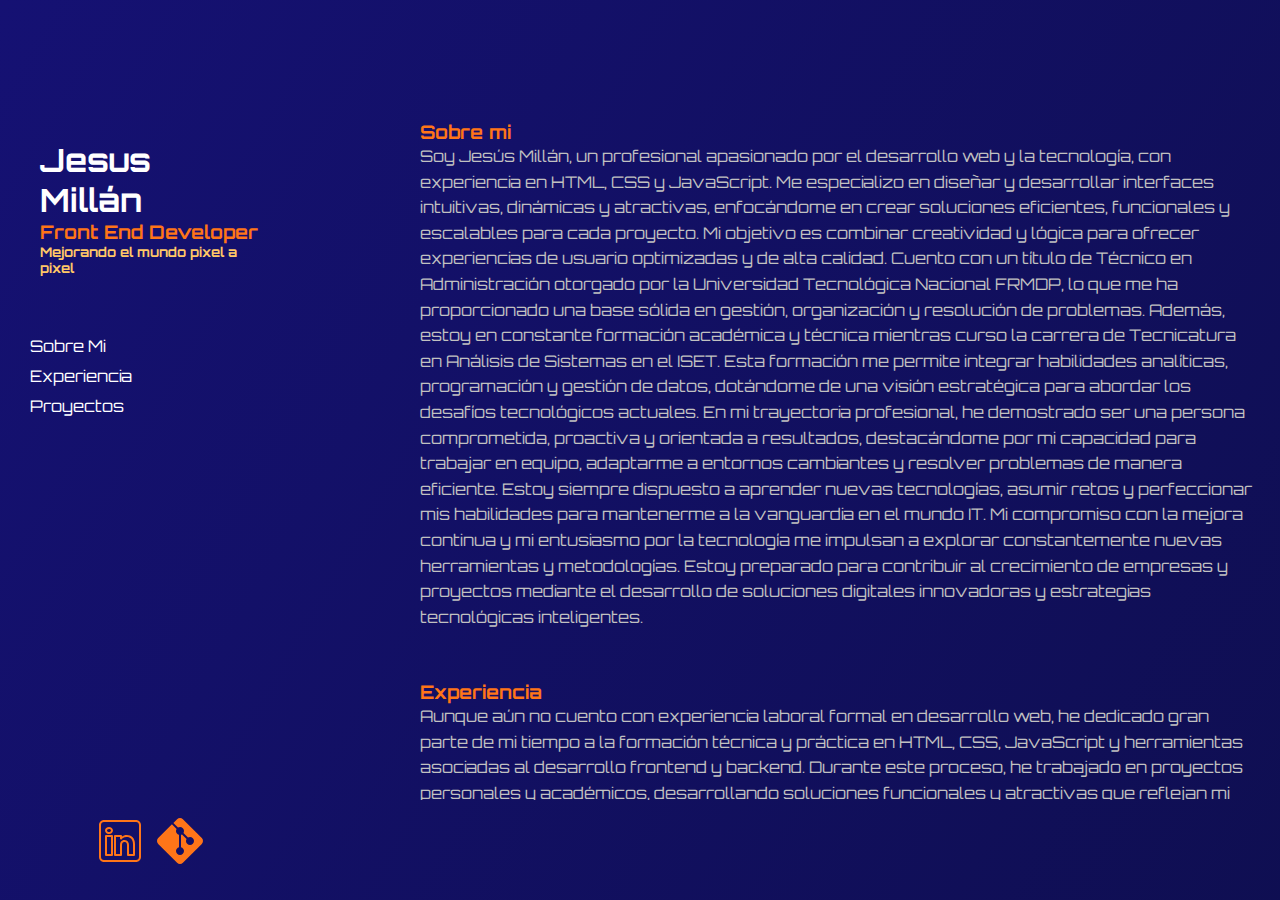
==== index.html @ 1e939d75 "Add files via upload" ====
<!DOCTYPE html>
<html lang="es">
  <head>
    <meta charset="UTF-8" />
    <meta name="viewport" content="width=device-width, initial-scale=1.0" />
    <title>Portafolio</title>
    <link rel="stylesheet" href="estilos/index.css" />
    <link rel="preconnect" href="https://fonts.googleapis.com" />
    <link rel="preconnect" href="https://fonts.gstatic.com" crossorigin />
    <link
      href="https://fonts.googleapis.com/css2?family=Exo+2:ital,wght@0,100..900;1,100..900&family=Poppins:ital,wght@0,100;0,200;0,300;0,400;0,500;0,600;0,700;0,800;0,900;1,100;1,200;1,300;1,400;1,500;1,600;1,700;1,800;1,900&display=swap"
      rel="stylesheet"
    />
    <meta
      name="description"
      content="Portafolio de Jesús Millán, Front End Developer especializado en HTML, CSS y JavaScript."
    />
    <meta name="author" content="Jesús Millán" />
  </head>
  <body>
    <div class="todo">
      <div class="barra">
        <div class="encabezado">
          <h1>Jesus Millán</h1>
          <h3>Front End Developer</h3>
          <h5>Mejorando el mundo pixel a pixel</h5>
        </div>
        <div class="botones">
          <nav>
            <ul>
              <li><a href="#sobremi">Sobre Mi</a></li>
              <li><a href="#experiencia">Experiencia</a></li>
              <li><a href="#proyectos">Proyectos</a></li>
            </ul>
          </nav>
        </div>
        <div class="pieBarra">
          <div class="iconos">
            <a href="https://www.linkedin.com/in/hjesusmillan/">
              <svg
                class="mis-iconos"
                xmlns="http://www.w3.org/2000/svg"
                viewBox="0 0 50 50"
                width="50px"
                height="50px"
              >
                <path
                  d="M 9 4 C 6.2504839 4 4 6.2504839 4 9 L 4 41 C 4 43.749516 6.2504839 46 9 46 L 41 46 C 43.749516 46 46 43.749516 46 41 L 46 9 C 46 6.2504839 43.749516 4 41 4 L 9 4 z M 9 6 L 41 6 C 42.668484 6 44 7.3315161 44 9 L 44 41 C 44 42.668484 42.668484 44 41 44 L 9 44 C 7.3315161 44 6 42.668484 6 41 L 6 9 C 6 7.3315161 7.3315161 6 9 6 z M 14 11.011719 C 12.904779 11.011719 11.919219 11.339079 11.189453 11.953125 C 10.459687 12.567171 10.011719 13.484511 10.011719 14.466797 C 10.011719 16.333977 11.631285 17.789609 13.691406 17.933594 A 0.98809878 0.98809878 0 0 0 13.695312 17.935547 A 0.98809878 0.98809878 0 0 0 14 17.988281 C 16.27301 17.988281 17.988281 16.396083 17.988281 14.466797 A 0.98809878 0.98809878 0 0 0 17.986328 14.414062 C 17.884577 12.513831 16.190443 11.011719 14 11.011719 z M 14 12.988281 C 15.392231 12.988281 15.94197 13.610038 16.001953 14.492188 C 15.989803 15.348434 15.460091 16.011719 14 16.011719 C 12.614594 16.011719 11.988281 15.302225 11.988281 14.466797 C 11.988281 14.049083 12.140703 13.734298 12.460938 13.464844 C 12.78117 13.19539 13.295221 12.988281 14 12.988281 z M 11 19 A 1.0001 1.0001 0 0 0 10 20 L 10 39 A 1.0001 1.0001 0 0 0 11 40 L 17 40 A 1.0001 1.0001 0 0 0 18 39 L 18 33.134766 L 18 20 A 1.0001 1.0001 0 0 0 17 19 L 11 19 z M 20 19 A 1.0001 1.0001 0 0 0 19 20 L 19 39 A 1.0001 1.0001 0 0 0 20 40 L 26 40 A 1.0001 1.0001 0 0 0 27 39 L 27 29 C 27 28.170333 27.226394 27.345035 27.625 26.804688 C 28.023606 26.264339 28.526466 25.940057 29.482422 25.957031 C 30.468166 25.973981 30.989999 26.311669 31.384766 26.841797 C 31.779532 27.371924 32 28.166667 32 29 L 32 39 A 1.0001 1.0001 0 0 0 33 40 L 39 40 A 1.0001 1.0001 0 0 0 40 39 L 40 28.261719 C 40 25.300181 39.122788 22.95433 37.619141 21.367188 C 36.115493 19.780044 34.024172 19 31.8125 19 C 29.710483 19 28.110853 19.704889 27 20.423828 L 27 20 A 1.0001 1.0001 0 0 0 26 19 L 20 19 z M 12 21 L 16 21 L 16 33.134766 L 16 38 L 12 38 L 12 21 z M 21 21 L 25 21 L 25 22.560547 A 1.0001 1.0001 0 0 0 26.798828 23.162109 C 26.798828 23.162109 28.369194 21 31.8125 21 C 33.565828 21 35.069366 21.582581 36.167969 22.742188 C 37.266572 23.901794 38 25.688257 38 28.261719 L 38 38 L 34 38 L 34 29 C 34 27.833333 33.720468 26.627107 32.990234 25.646484 C 32.260001 24.665862 31.031834 23.983076 29.517578 23.957031 C 27.995534 23.930001 26.747519 24.626988 26.015625 25.619141 C 25.283731 26.611293 25 27.829667 25 29 L 25 38 L 21 38 L 21 21 z"
                />
              </svg>
            </a>
            <a href="https://github.com/HJMillan/portfolio">
              <svg
              class="mis-iconos"
                xmlns="http://www.w3.org/2000/svg"
                viewBox="0 0 50 50"
                width="50px"
                height="50px"
              >
                <path
                  d="M 46.792969 22.089844 L 27.910156 3.207031 C 27.109375 2.402344 26.054688 2 25 2 C 23.945313 2 22.890625 2.402344 22.089844 3.207031 L 18.355469 6.941406 L 22.976563 11.5625 C 24.511719 10.660156 26.511719 10.855469 27.828125 12.171875 C 29.144531 13.488281 29.335938 15.488281 28.433594 17.019531 L 32.976563 21.5625 C 34.511719 20.660156 36.511719 20.855469 37.828125 22.171875 C 39.390625 23.734375 39.390625 26.265625 37.828125 27.828125 C 36.265625 29.390625 33.734375 29.390625 32.171875 27.828125 C 30.855469 26.511719 30.660156 24.511719 31.5625 22.976563 L 27.019531 18.433594 C 26.695313 18.625 26.355469 18.765625 26 18.855469 L 26 31.140625 C 27.722656 31.585938 29 33.136719 29 35 C 29 37.210938 27.210938 39 25 39 C 22.789063 39 21 37.210938 21 35 C 21 33.136719 22.277344 31.585938 24 31.140625 L 24 18.855469 C 23.332031 18.683594 22.695313 18.351563 22.171875 17.828125 C 20.855469 16.511719 20.664063 14.511719 21.566406 12.980469 L 16.941406 8.355469 L 3.207031 22.089844 C 1.597656 23.695313 1.597656 26.304688 3.207031 27.910156 L 22.089844 46.792969 C 22.890625 47.597656 23.945313 48 25 48 C 26.054688 48 27.109375 47.597656 27.910156 46.792969 L 46.792969 27.910156 C 48.402344 26.304688 48.402344 23.695313 46.792969 22.089844 Z"
                />
              </svg>
            </a>
          </div>
        </div>
      </div>
      <div class="contenido">
        <section id="sobremi">
          <h3>Sobre mi</h3>
          <p>
            Soy Jesús Millán, un profesional apasionado por el desarrollo web y
            la tecnología, con experiencia en HTML, CSS y JavaScript. Me
            especializo en diseñar y desarrollar interfaces intuitivas,
            dinámicas y atractivas, enfocándome en crear soluciones eficientes,
            funcionales y escalables para cada proyecto. Mi objetivo es combinar
            creatividad y lógica para ofrecer experiencias de usuario
            optimizadas y de alta calidad. Cuento con un título de Técnico en
            Administración otorgado por la Universidad Tecnológica Nacional
            FRMDP, lo que me ha proporcionado una base sólida en gestión,
            organización y resolución de problemas. Además, estoy en constante
            formación académica y técnica mientras curso la carrera de
            Tecnicatura en Análisis de Sistemas en el ISET. Esta formación me
            permite integrar habilidades analíticas, programación y gestión de
            datos, dotándome de una visión estratégica para abordar los desafíos
            tecnológicos actuales. En mi trayectoria profesional, he demostrado
            ser una persona comprometida, proactiva y orientada a resultados,
            destacándome por mi capacidad para trabajar en equipo, adaptarme a
            entornos cambiantes y resolver problemas de manera eficiente. Estoy
            siempre dispuesto a aprender nuevas tecnologías, asumir retos y
            perfeccionar mis habilidades para mantenerme a la vanguardia en el
            mundo IT. Mi compromiso con la mejora continua y mi entusiasmo por
            la tecnología me impulsan a explorar constantemente nuevas
            herramientas y metodologías. Estoy preparado para contribuir al
            crecimiento de empresas y proyectos mediante el desarrollo de
            soluciones digitales innovadoras y estrategias tecnológicas
            inteligentes.
          </p>
        </section>
        <section id="experiencia">
          <h3>Experiencia</h3>
          <p>
            Aunque aún no cuento con experiencia laboral formal en desarrollo
            web, he dedicado gran parte de mi tiempo a la formación técnica y
            práctica en HTML, CSS, JavaScript y herramientas asociadas al
            desarrollo frontend y backend. Durante este proceso, he trabajado en
            proyectos personales y académicos, desarrollando soluciones
            funcionales y atractivas que reflejan mi capacidad para aprender
            rápidamente, adaptarme a nuevas tecnologías y resolver problemas de
            manera eficiente. Mi formación como Técnico en Administración y mi
            actual carrera en Análisis de Sistemas me han permitido adquirir una
            base sólida en organización, análisis de datos y programación,
            combinando habilidades técnicas con una mentalidad estratégica y
            orientada a resultados. Soy una persona autodidacta, proactiva y con
            gran predisposición para aprender. Me apasiona el desarrollo de
            soluciones digitales y estoy comprometido a seguir perfeccionando
            mis habilidades para aplicar mis conocimientos en entornos laborales
            reales, aportando valor a cada proyecto en el que participe.
          </p>
        </section>
        <section id="proyectos">
          <h3>Mis Proyectos</h3>
          <p><a href="calculadora/calc.html">Calculadora</a></p>
        </section>
      </div>
    </div>
    <script src="script/index.js" defer></script>
  </body>
</html>
---- estilos/index.css ----
@import url('https://fonts.googleapis.com/css2?family=Orbitron:wght@400;700&display=swap');

* {
  margin: 0;
  padding: 0;
  box-sizing: border-box;
  font-family: "orbitron", sans-serif;
}
body {
  background: linear-gradient(120deg, #151173, #090c31);
  background-size: 200% 200%;
  animation: gradientBG 6s ease infinite;
  height: 100vh;
}
.todo {
  display: grid;
  grid-template-columns: minmax(250px, 300px) 1fr;
  height: 100vh;
}
h3{
  color: #ff7518;
}
h5{
  color: #ffc866;
}
.barra .encabezado{
  width: 100%;
}
.encabezado {
  color: white;
  margin-top: 100px;
  padding: 20px;
  overflow-y: auto;
}
.barra {
  color: white;
  padding: 20px;
  height: 100vh;
  overflow-y: auto;
  display: flex;
  flex-direction: column;
}
.barra ul {
  list-style: none;
  margin-top: 40px; /* Separación mayor para el nav */
}

.barra ul li {
  margin: 10px 0;
}

.barra ul li a {
  color: white;
  text-decoration: none;
  font-size: 16px;
  padding: 5px 10px;
  border-radius: 5px;
  transition: background-color 0.3s ease, color 0.3s ease;
}

.barra ul li a:hover,
.barra ul li a.active {
  background-color: #ff7518; /* Naranja calabaza */
  color: #fff;
}

/* Contenido */
.contenido {
  padding: 20px;
  margin-top: 100px;
  overflow-y: auto;
  height: calc(100vh - 200px);
  color: white;
  margin-left: 100px;
}

/* Secciones */
.contenido section {
  margin-bottom: 50px;
}

.contenido h2 {
  margin-bottom: 10px;
}

.contenido p {
  line-height: 1.6;
  color: #c1c1c1;
}
html,body {
  overflow: hidden;
}

.barra ul li a:focus {
  outline: 2px solid #a5bfcc;
}
.pieBarra {
  margin-top: auto;
  bottom: 0;
  width: 100%;
  max-width: 300px;

  padding: 10px 0;
  text-align: center;
  left: 0;
}

.pieBarra .iconos {
  display: flex;
  justify-content: center;
  align-items: center;
  gap: 10px;
}

.pieBarra .iconos img {
  width: 30px;
  height: 30px;
  margin: 0 10px;
  box-shadow: 0 4px 6px rgba(0, 0, 0, 0.1);
  transition: transform 0.3s ease;
}
.mis-iconos {
  fill: #ff7518;
}
.barra ul li a {
  position: relative;
  transition: color 0.3s ease;
}

.barra ul li a:hover::after {
  content: "";
  position: absolute;
  left: 0;
  bottom: -2px;
  width: 100%;
  height: 2px;
  background-color: white;
}
.pieBarra .iconos img:hover {
  transform: scale(1.1);
  filter: drop-shadow(0 0 5px #ffffff);
}
.barra ul li a:focus {
  outline: none;
  box-shadow: 0 0 5px #ffffff;
}

@keyframes gradientBG {
  0% {
    background-position: 0% 50%;
  }
  50% {
    background-position: 100% 50%;
  }
  100% {
    background-position: 0% 50%;
  }
}
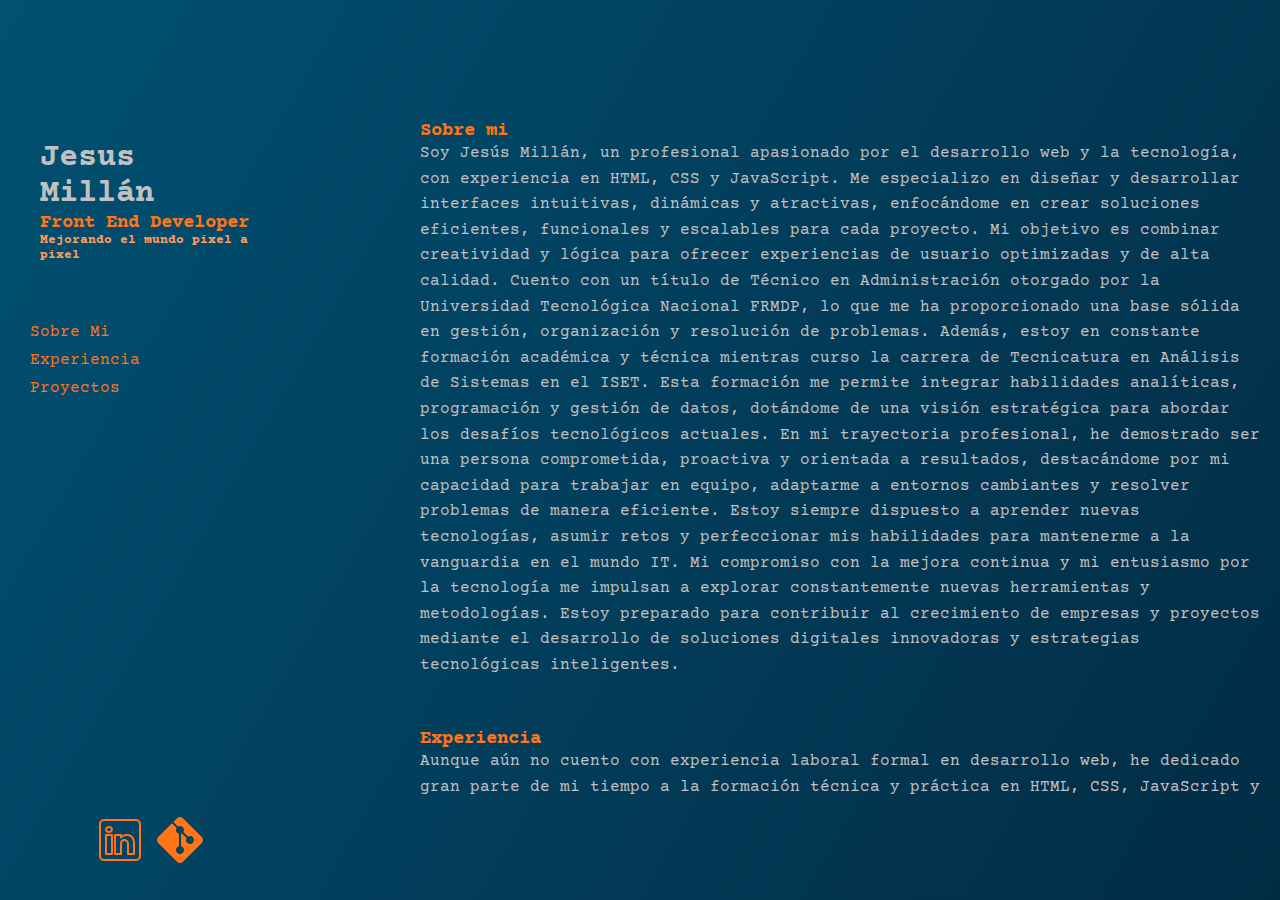
==== commit f230c53e: "Add files via upload" ====
--- a/index.html
+++ b/index.html
@@ -120,7 +120,8 @@
         </section>
         <section id="proyectos">
           <h3>Mis Proyectos</h3>
-          <p><a href="calculadora/calc.html">Calculadora</a></p>
+          <p><a href="calculadora/calc.html" class="enlace">Calculadora</a></p>
+          <p><a href="cronometroFinAnio/crono.html" class="enlace">Cuenta Atras Mi Cumple</a></p>
         </section>
       </div>
     </div>
--- a/estilos/index.css
+++ b/estilos/index.css
@@ -1,13 +1,14 @@
-@import url('https://fonts.googleapis.com/css2?family=Orbitron:wght@400;700&display=swap');
+@import url('https://fonts.googleapis.com/css2?family=Courier+Prime:ital,wght@0,400;0,700;1,400;1,700&display=swap');
+
 
 * {
   margin: 0;
   padding: 0;
   box-sizing: border-box;
-  font-family: "orbitron", sans-serif;
+  font-family: "Courier Prime", sans-serif;
 }
 body {
-  background: linear-gradient(120deg, #151173, #090c31);
+  background: linear-gradient(120deg, #015173, #040615);
   background-size: 200% 200%;
   animation: gradientBG 6s ease infinite;
   height: 100vh;
@@ -21,19 +22,19 @@
   color: #ff7518;
 }
 h5{
-  color: #ffc866;
+  color: #FF9D5C;
 }
 .barra .encabezado{
   width: 100%;
 }
 .encabezado {
-  color: white;
+  color: #c1c1c1;
   margin-top: 100px;
   padding: 20px;
   overflow-y: auto;
 }
 .barra {
-  color: white;
+  color: #c1c1c1;
   padding: 20px;
   height: 100vh;
   overflow-y: auto;
@@ -50,7 +51,7 @@
 }
 
 .barra ul li a {
-  color: white;
+  color: #ff7518;
   text-decoration: none;
   font-size: 16px;
   padding: 5px 10px;
@@ -60,8 +61,7 @@
 
 .barra ul li a:hover,
 .barra ul li a.active {
-  background-color: #ff7518; /* Naranja calabaza */
-  color: #fff;
+  color: #FF9D5C;
 }
 
 /* Contenido */
@@ -144,7 +144,15 @@
   outline: none;
   box-shadow: 0 0 5px #ffffff;
 }
-
+a{
+  text-decoration: none;
+}
+a:link{
+  color: orange;
+}
+a:visited{
+  color: orange;
+}
 @keyframes gradientBG {
   0% {
     background-position: 0% 50%;
